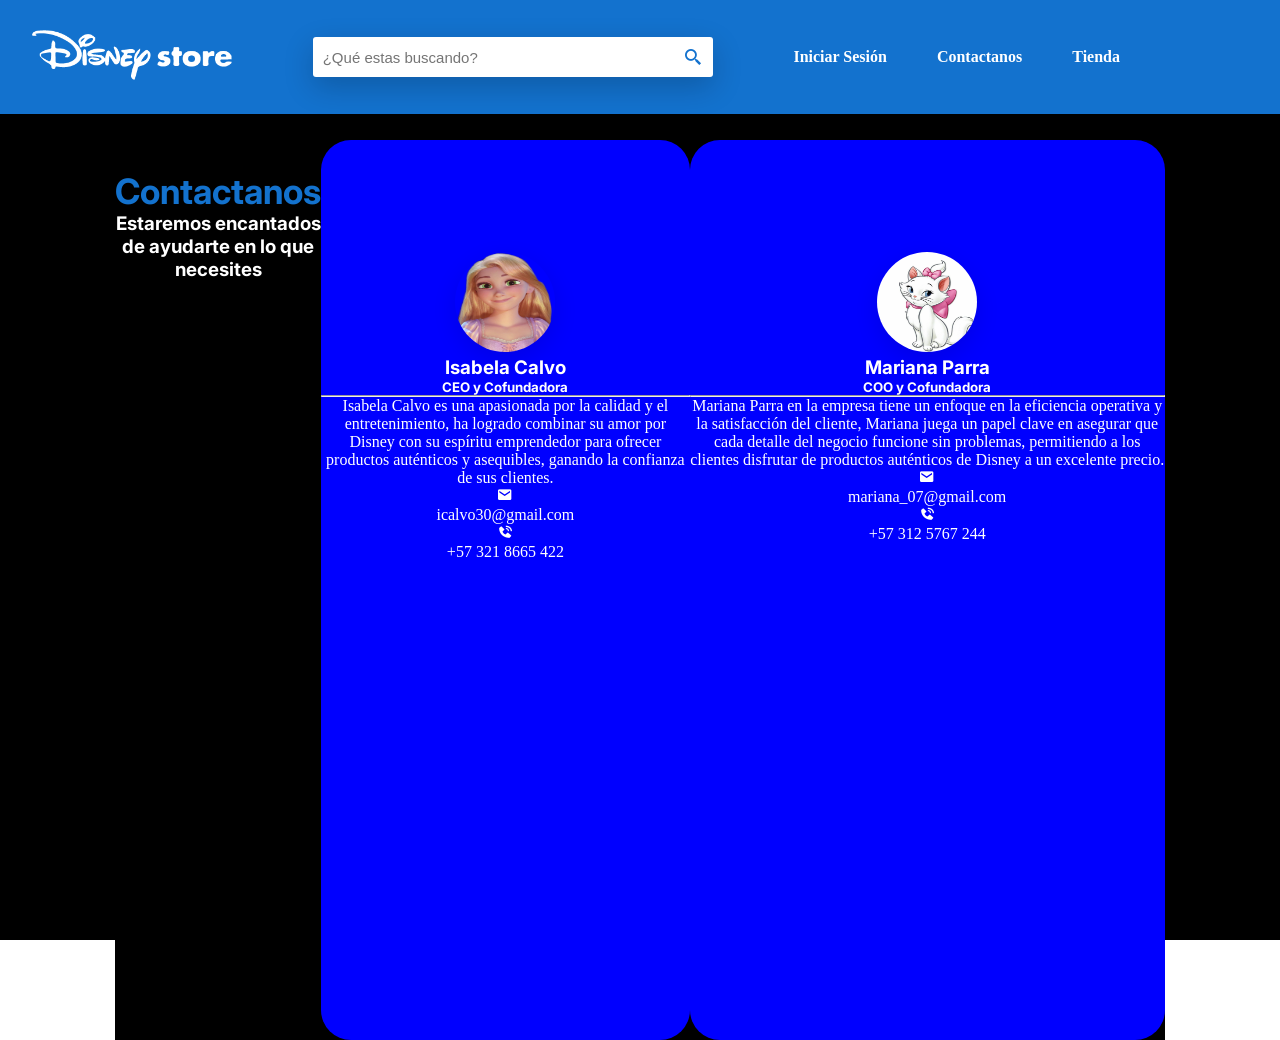
==== contactanos.html @ 6d1d4884 "avances" ====
<!DOCTYPE html>
<html lang="en">
<head>
    <meta charset="UTF-8">
    <meta name="viewport" content="width=device-width, initial-scale=1.0">
    <title>Contactanos</title>
    <link rel="stylesheet" href="./contactanos.css">
    <link href='https://unpkg.com/boxicons@2.1.4/css/boxicons.min.css' rel='stylesheet'>
    <link href="https://fonts.googleapis.com/css2?family=Inter:wght@400;500;600;700&display=swap" rel="stylesheet">

      

</head>
<body>
    <header class="banner">
        <a href="/index.html" class="logo"><img src="./Recurso 1.png" /></a>

        <div class="busqueda">
            <input type="text" placeholder="¿Qué estas buscando?">
            <i class='bx bx-search-alt-2' style='color:rgba(19, 114, 206, 1);'></i>
        </div>
        <div id="nav-items">
            <div>
                <a href="login.html">Iniciar Sesión</a>
            </div>
            <div>
                <a href="contactanos.html">Contactanos</a>
            </div>
            <div>
                <a href="">Tienda</a>
            </div>
        </div>
    </header>

<section class="Contactos"> 
    <div class="espacioContacto">
        <div class="titulo"> 
            <h1>Contactanos</h1>
            <h3> Estaremos encantados de ayudarte en lo que necesites </h3>
        </div>
       
        <div class="espacio">
            <img src="./PikPng.com_rapunzel-png_1112178.png" alt="fotoisa">
            <h3>Isabela Calvo</h3>
            <h5>CEO y Cofundadora</h5>
            <hr>
            <p>Isabela Calvo es una apasionada por la calidad y el entretenimiento, ha logrado combinar su amor por Disney con su espíritu emprendedor para ofrecer productos auténticos y asequibles, ganando la confianza de sus clientes.</p>
         
            <div class="gmail"> 
            <i class='bx bxs-envelope' ></i>
            <p>icalvo30@gmail.com</p>
           </div> 

           <div class="telefono">
            <i class='bx bxs-phone-call'></i>
            <p>+57 321 8665 422</p>

           </div>
        </div>

        <div class="espacio">
            <img src="./marie ft de perfil.jpeg" alt="fotomari">
            <h3>Mariana Parra</h3>
            <h5>COO y Cofundadora</h5>
            <hr>
            <p>Mariana Parra en la empresa tiene un enfoque en la eficiencia operativa y la satisfacción del cliente, Mariana juega un papel clave en asegurar que cada detalle del negocio funcione sin problemas, permitiendo a los clientes disfrutar de productos auténticos de Disney a un excelente precio.</p>
         
            <div class="gmail"> 
            <i class='bx bxs-envelope' ></i>
            <p>mariana_07@gmail.com</p>
           </div> 

           <div class="telefono">
            <i class='bx bxs-phone-call'></i>
            <p>+57 312 5767 244</p>

           </div>
        </div>






    </div>

</section>
      
    



</body>
---- contactanos.css ----
* {
    margin: 0;
    padding: 0;
    box-sizing: border-box;
    text-decoration: none;
}
body {
    color: white;     
}

h1, h2, h3, h4, h5, h6 {
    font-family: 'Inter', sans-serif;
  }

  section {
    padding: 0rem 9%;
}


  .banner {
    position: fixed;
    top: 0;
    left: 0;
    width: 100%;
    padding: 30px 8%;
    padding-left: 32px;
    padding-right: 160px;
    background: rgba(19, 114, 206, 1);
    display: flex;
    flex-wrap: nowrap;
    justify-content: space-between;
    align-items: center;
    z-index: 100;
}

#nav-items{
    display: flex;
    font-weight: 600;
    gap: 50px;
}
#nav-items a {
    color: white;
    text-decoration: none;
    transition: 0.1s;
}

.busqueda {
    width: 400px;
    height: 40px;
    border-radius: 3px;
    outline: none;
    border: none;
    padding: 10px;
    background-color: white;
    box-shadow: 0 10px 30px rgba(0, 0, 0, .2);
}

input {
    width: 100%;
    height: 60px;
    color: rgba(19, 114, 206, 1);
    font-size: 15px;
    outline: none;
    border: none;
    background: transparent;
    position: relative;
    bottom: 20px;
}

.busqueda i {
    font-size: 20px;
    color: rgba(19, 114, 206, 1);
    display: flex;
    align-items: center;
    flex-direction: row-reverse;
    text-align: right;
    position: relative;
    bottom: 60px;
}

.logo img {
    height: 50px;
    width: 200px;
}



.Contactos h1 {
    font-size: 35px;
    display: flex;
    justify-content: center;
    color: rgba(19, 114, 206, 1);
    margin-top: 30px;
}

.Contactos {
    display: flex;
    text-align: center;
    background-color: black;
    margin-top: 40px;
    width: 100vw;  
    height: 100vh;
}

.Contactos .espacioContacto {
    display: flex;
    justify-content: space-around;
    flex-wrap: nowrap;
    background-color: black;
    margin-top: 100px;
    width: 100vw;  
    height: 100vh;
}


.espacioContacto .espacio {
    position: relative;
    text-align: center;
    padding-top: 2rem;
    overflow: hidden;
    border-radius: 30px;
    transition: 0,3s;
    background-color: blue;
}

.espacioContacto .espacio img {
    margin-top: 80px;
     height: 100px;
     width: 100px;
     border-radius: 80px;
     box-shadow: 0 .5rem 1.5rem rgba(0, 0, 0, .1);
 }

.espacio img h1 h3 {
    display: flex;
    flex-wrap: nowrap;

}
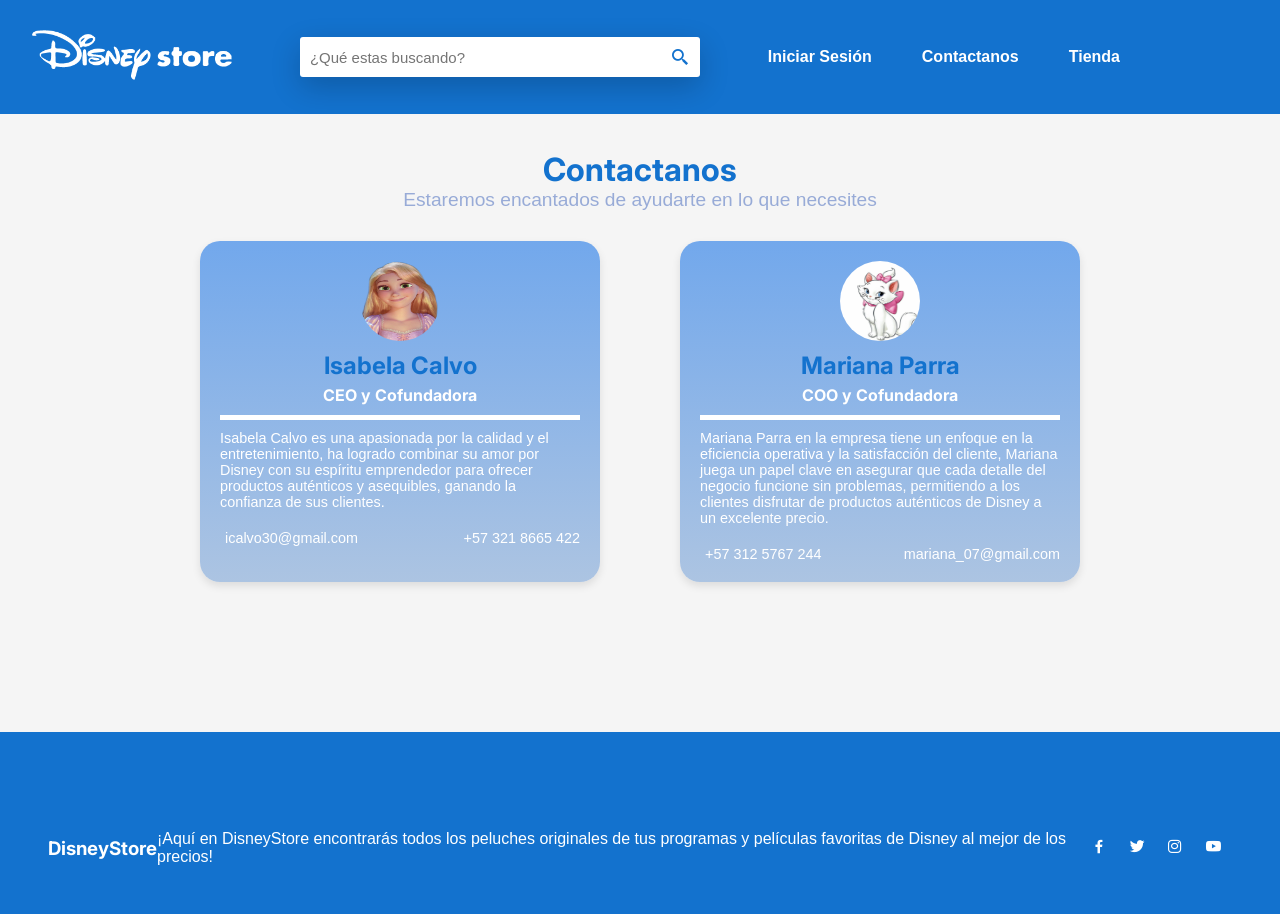
==== commit 30850f61: "ultimo de isa" ====
--- a/contactanos.html
+++ b/contactanos.html
@@ -32,62 +32,83 @@
         </div>
     </header>
 
-<section class="Contactos"> 
-    <div class="espacioContacto">
-        <div class="titulo"> 
-            <h1>Contactanos</h1>
-            <h3> Estaremos encantados de ayudarte en lo que necesites </h3>
+    <div class="container">
+        <h1>
+         Contactanos
+        </h1>
+        <p>
+         Estaremos encantados de ayudarte en lo que necesites
+        </p>
+        
+    <div class="contactanos">
+        <div class="tarjeta">
+          <img alt="Imagen de Isabela Calvo" src="./PikPng.com_rapunzel-png_1112178.png"/>
+          <h2>
+           Isabela Calvo
+          </h2>
+          <h3>
+           CEO y Cofundadora
+          </h3>
+          <hr/>
+          <p>
+           Isabela Calvo es una apasionada por la calidad y el entretenimiento, ha logrado combinar su amor por Disney con su espíritu emprendedor para ofrecer productos auténticos y asequibles, ganando la confianza de sus clientes.
+          </p>
+          <div class="contact-info">
+           <a href="mailto:icalvo30@gmail.com">
+            <i class="fas fa-envelope">
+            </i>
+            icalvo30@gmail.com
+           </a>
+           <a href="tel:+573218665422">
+            <i class="fas fa-phone">
+            </i>
+            +57 321 8665 422
+           </a>
+          </div>
+         </div>
+         <div class="tarjeta">
+          <img alt="Imagen de Mariana Parra" height="80" src="./marie ft de perfil.jpeg" width="80"/>
+          <h2>
+           Mariana Parra
+          </h2>
+          <h3>
+           COO y Cofundadora
+          </h3>
+          <hr/>
+          <p>
+           Mariana Parra en la empresa tiene un enfoque en la eficiencia operativa y la satisfacción del cliente, Mariana juega un papel clave en asegurar que cada detalle del negocio funcione sin problemas, permitiendo a los clientes disfrutar de productos auténticos de Disney a un excelente precio.
+          </p>
+          <div class="contact-info">
+           <a href="tel:+573125767244">
+            <i class="fas fa-phone">
+            </i>
+            +57 312 5767 244
+           </a>
+           <a href="mailto:mariana_07@gmail.com">
+            <i class="fas fa-envelope">
+            </i>
+            mariana_07@gmail.com
+           </a>
+          </div>
+         </div>
         </div>
-       
-        <div class="espacio">
-            <img src="./PikPng.com_rapunzel-png_1112178.png" alt="fotoisa">
-            <h3>Isabela Calvo</h3>
-            <h5>CEO y Cofundadora</h5>
-            <hr>
-            <p>Isabela Calvo es una apasionada por la calidad y el entretenimiento, ha logrado combinar su amor por Disney con su espíritu emprendedor para ofrecer productos auténticos y asequibles, ganando la confianza de sus clientes.</p>
-         
-            <div class="gmail"> 
-            <i class='bx bxs-envelope' ></i>
-            <p>icalvo30@gmail.com</p>
-           </div> 
+       </div>
 
-           <div class="telefono">
-            <i class='bx bxs-phone-call'></i>
-            <p>+57 321 8665 422</p>
-
-           </div>
-        </div>
-
-        <div class="espacio">
-            <img src="./marie ft de perfil.jpeg" alt="fotomari">
-            <h3>Mariana Parra</h3>
-            <h5>COO y Cofundadora</h5>
-            <hr>
-            <p>Mariana Parra en la empresa tiene un enfoque en la eficiencia operativa y la satisfacción del cliente, Mariana juega un papel clave en asegurar que cada detalle del negocio funcione sin problemas, permitiendo a los clientes disfrutar de productos auténticos de Disney a un excelente precio.</p>
-         
-            <div class="gmail"> 
-            <i class='bx bxs-envelope' ></i>
-            <p>mariana_07@gmail.com</p>
-           </div> 
-
-           <div class="telefono">
-            <i class='bx bxs-phone-call'></i>
-            <p>+57 312 5767 244</p>
-
-           </div>
-        </div>
-
-
-
-
-
-
-    </div>
-
-</section>
+       <footer>
+        
+        <footer>
+            <div class="footer-content">
+                <h3>DisneyStore</h3>
+                <p>¡Aquí en DisneyStore encontrarás todos los peluches originales de tus programas y películas favoritas de Disney al mejor de los precios!</p>
+                <ul class="socials">
+                    <li><a href="#"><i class='bx bxl-facebook'></i></a></li>
+                    <li><a href="#"><i class='bx bxl-twitter'></i></a></li>
+                    <li><a href="#"><i class='bx bxl-instagram'></i></a></li>
+                    <li><a href="#"><i class='bx bxl-youtube'></i></a></li>
+                </ul>
+            </div>
+        </footer>
+        
+        
       
-    
-
-
-
 </body>
--- a/contactanos.css
+++ b/contactanos.css
@@ -4,15 +4,20 @@
     box-sizing: border-box;
     text-decoration: none;
 }
+
 body {
-    color: white;     
+    color: white;
 }
 
 h1, h2, h3, h4, h5, h6 {
     font-family: 'Inter', sans-serif;
-  }
-
-  section {
+  } 
+  .losEstrella{
+    background-color: rgb(192, 216, 252);
+    padding: 50px;
+}
+
+section {
     padding: 0rem 9%;
 }
 
@@ -84,56 +89,209 @@
 }
 
 
-
-.Contactos h1 {
-    font-size: 35px;
-    display: flex;
-    justify-content: center;
-    color: rgba(19, 114, 206, 1);
-    margin-top: 30px;
-}
-
-.Contactos {
-    display: flex;
+body {
+    font-family: Arial, sans-serif;
+    background-color: #f5f5f5;
+    margin: 0;
+    margin-top: 100px;
+    padding: 0;
+    display: flex;
+    flex-direction: column;
+    align-items: center;
+}
+
+h1, h2, h3, h4, h5, h6 {
+    font-family: 'Inter', sans-serif;
+  }
+
+  section {
+    padding: 0rem 9%;
+}
+
+
+  .banner {
+    position: fixed;
+    top: 0;
+    left: 0;
+    width: 100%;
+    padding: 30px 8%;
+    padding-left: 32px;
+    padding-right: 160px;
+    background: rgba(19, 114, 206, 1);
+    display: flex;
+    flex-wrap: nowrap;
+    justify-content: space-between;
+    align-items: center;
+    z-index: 100;
+}
+
+#nav-items{
+    display: flex;
+    font-weight: 600;
+    gap: 50px;
+}
+#nav-items a {
+    color: white;
+    text-decoration: none;
+    transition: 0.1s;
+}
+
+.busqueda {
+    width: 400px;
+    height: 40px;
+    border-radius: 3px;
+    outline: none;
+    border: none;
+    padding: 10px;
+    background-color: white;
+    box-shadow: 0 10px 30px rgba(0, 0, 0, .2);
+}
+
+input {
+    width: 100%;
+    height: 60px;
+    color: rgba(19, 114, 206, 1);
+    font-size: 15px;
+    outline: none;
+    border: none;
+    background: transparent;
+    position: relative;
+    bottom: 20px;
+}
+
+.busqueda i {
+    font-size: 20px;
+    color: rgba(19, 114, 206, 1);
+    display: flex;
+    align-items: center;
+    flex-direction: row-reverse;
+    text-align: right;
+    position: relative;
+    bottom: 60px;
+}
+
+.logo img {
+    height: 50px;
+    width: 200px;
+}
+
+.container {
     text-align: center;
-    background-color: black;
-    margin-top: 40px;
-    width: 100vw;  
-    height: 100vh;
-}
-
-.Contactos .espacioContacto {
-    display: flex;
-    justify-content: space-around;
-    flex-wrap: nowrap;
-    background-color: black;
-    margin-top: 100px;
-    width: 100vw;  
-    height: 100vh;
-}
-
-
-.espacioContacto .espacio {
-    position: relative;
-    text-align: center;
-    padding-top: 2rem;
-    overflow: hidden;
-    border-radius: 30px;
-    transition: 0,3s;
-    background-color: blue;
-}
-
-.espacioContacto .espacio img {
-    margin-top: 80px;
-     height: 100px;
-     width: 100px;
-     border-radius: 80px;
-     box-shadow: 0 .5rem 1.5rem rgba(0, 0, 0, .1);
+    margin-top: 50px;
+    margin-bottom: 100px; 
+}
+
+.container h1 {
+color: rgba(19, 114, 206, 1);;
+font-size: 2em;
+}
+     
+.container p {
+color: rgb(152, 171, 215);
+font-size: 1.2em;
+}
+     
+.contactanos {
+display: flex;
+justify-content: center;
+margin-top: 30px;
+}
+     
+.tarjeta {
+ background: linear-gradient(to bottom, rgba(114, 168, 236, 1), rgba(172, 196, 226, 1));
+ border-radius: 20px;
+ box-shadow: 0 4px 8px rgba(0, 0, 0, 0.1);
+ width: 400px;
+ margin: 0 40px;
+ padding: 20px;
+ text-align: left;
+}
+    
+.tarjeta img {
+ border-radius: 50%;
+ width: 80px;
+ height: 80px;
+ display: block;
+ margin: 0 auto 10px;
+}
+   
+.tarjeta h2 {
+ color:  rgba(19, 114, 206, 1);;
+ font-size: 1.5em;
+ text-align: center;
+}
+
+.tarjeta h3 {
+ color: #ffffff;
+ font-size: 1em;
+ text-align: center;
+ margin: 5px 0;
+}
+
+.tarjeta p {
+ color: #ffffff;
+ font-size: 0.9em;
+ margin: 10px 0;
+}
+
+.tarjeta .contact-info {
+  display: flex;
+ justify-content: space-between;
+ align-items: center;
+ margin-top: 20px;
+}
+
+.tarjeta .contact-info a {
+ color: #ffffff;
+ text-decoration: none;
+ font-size: 0.9em;
+}
+
+.tarjeta .contact-info a i {
+ margin-right: 5px;
  }
 
-.espacio img h1 h3 {
-    display: flex;
-    flex-wrap: nowrap;
-
-}
- + hr {
+    background-color: #ffffff;
+    height: 5px;
+    width: 100%;
+    border: none;
+    margin-top: 10px;
+    }
+
+
+    footer {
+        width: 100%;
+        background-color: rgba(19, 114, 206, 1);
+        padding: 0;
+        margin: 0;
+        margin-top: 50px; 
+    }
+    
+    .footer-content {
+        max-width: 100%;
+        padding: 3rem;
+        display: flex;
+        justify-content: space-between;
+        align-items: center;
+        color: white;
+    }
+    
+    .socials {
+        display: flex;
+        justify-content: center;
+        align-items: center;
+        padding: 0;
+        margin: 0;
+        list-style: none;
+    }
+    
+    .socials li {
+        margin: 0 10px;
+    }
+    
+    .socials li a {
+        font-size: 18px;
+        color: white;
+    }
+    
